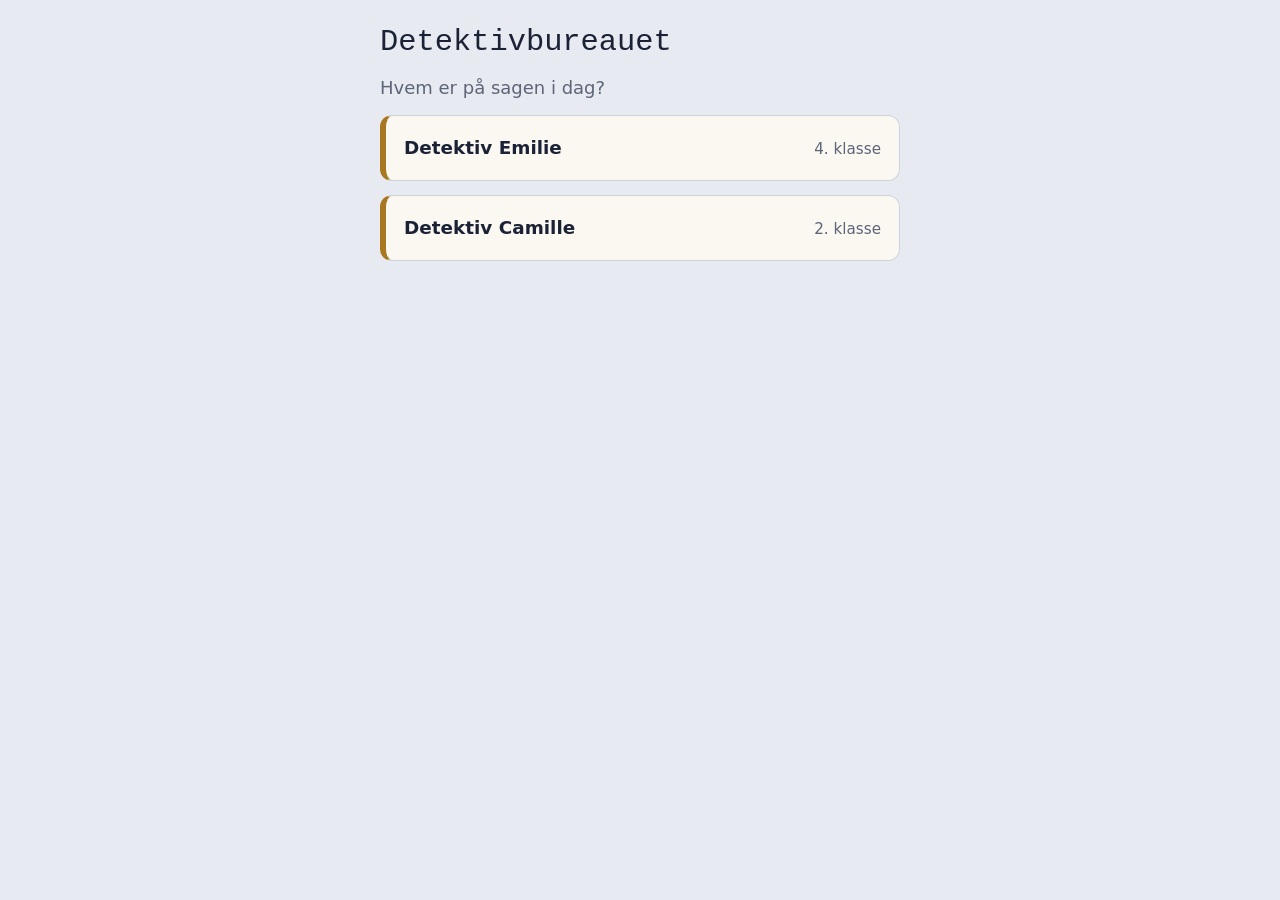
==== index.html @ 8d37b212 "Detektiv Emilie og Detektiv Camille: mysterie-læringsspil (dansk, matematik, engelsk) Co-Authored-By" ====
<!doctype html>
<html lang="da">
<head>
<meta charset="utf-8">
<meta name="viewport" content="width=device-width, initial-scale=1">
<title>Detektivbureauet</title>
<style>
:root{--bg:#e7eaf0;--k:#faf8f1;--t:#1b2236;--d:#5d6579;--brass:#a8771f;--kant:#cdd3de}
@media(prefers-color-scheme:dark){:root{--bg:#111624;--k:#1b2234;--t:#ebe6d8;--d:#a4aabb;--brass:#d3a44c;--kant:#303a52}}
body{margin:0;background:var(--bg);color:var(--t);font:18px/1.5 "Nunito","Segoe UI",system-ui,sans-serif;padding:24px 16px}
.w{max-width:520px;margin:0 auto;display:flex;flex-direction:column;gap:14px}
h1{font:400 1.9rem/1.2 "Special Elite","Courier New",monospace;margin:0}
p{margin:0;color:var(--d)}
.k{display:flex;justify-content:space-between;align-items:baseline;gap:12px;background:var(--k);border:1px solid var(--kant);border-left:6px solid var(--brass);border-radius:12px;padding:18px;text-decoration:none;color:inherit;font-size:1.15rem}
.k span{color:var(--d);font-size:.95rem}.k:hover{border-color:var(--brass)}
</style>
</head>
<body><div class="w"><h1>Detektivbureauet</h1><p>Hvem er på sagen i dag?</p>
<a class="k" href="emilie.html"><b>Detektiv Emilie</b><span>4. klasse</span></a>
<a class="k" href="camille.html"><b>Detektiv Camille</b><span>2. klasse</span></a>
</div></body></html>
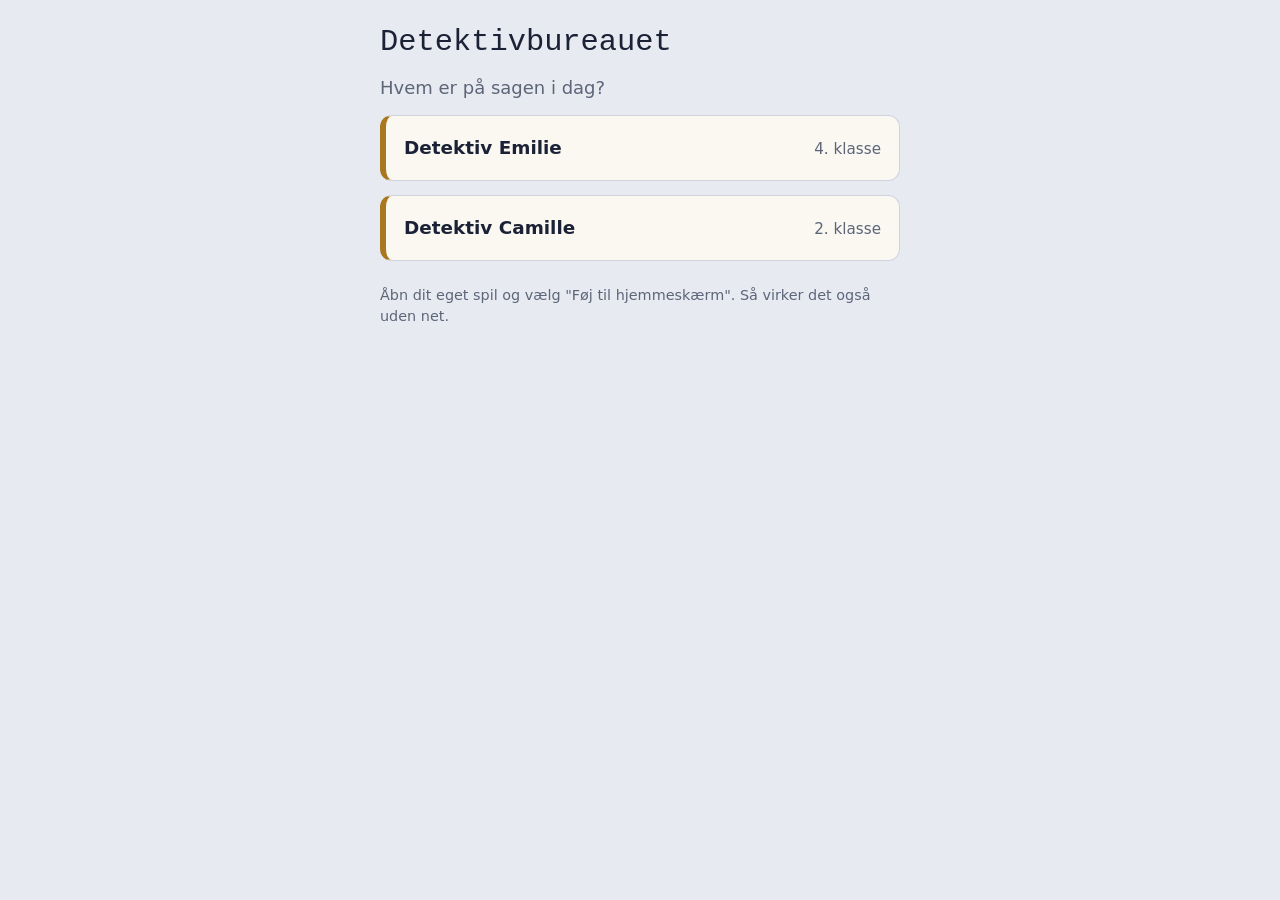
==== commit 1bc6568c: "Opdatering af spillene (detektiv-53813f5495ce)" ====
--- a/index.html
+++ b/index.html
@@ -3,7 +3,15 @@
 <head>
 <meta charset="utf-8">
 <meta name="viewport" content="width=device-width, initial-scale=1">
+<meta name="theme-color" content="#1b2236">
+<meta name="apple-mobile-web-app-capable" content="yes">
+<meta name="mobile-web-app-capable" content="yes">
+<meta name="apple-mobile-web-app-title" content="Detektiv">
 <title>Detektivbureauet</title>
+<link rel="manifest" href="manifest-detektiv.webmanifest">
+<link rel="apple-touch-icon" href="ikoner/detektiv-180.png">
+<link rel="icon" type="image/png" sizes="192x192" href="ikoner/detektiv-192.png">
+<link rel="stylesheet" href="fonts/fonts.css">
 <style>
 :root{--bg:#e7eaf0;--k:#faf8f1;--t:#1b2236;--d:#5d6579;--brass:#a8771f;--kant:#cdd3de}
 @media(prefers-color-scheme:dark){:root{--bg:#111624;--k:#1b2234;--t:#ebe6d8;--d:#a4aabb;--brass:#d3a44c;--kant:#303a52}}
@@ -13,9 +21,12 @@
 p{margin:0;color:var(--d)}
 .k{display:flex;justify-content:space-between;align-items:baseline;gap:12px;background:var(--k);border:1px solid var(--kant);border-left:6px solid var(--brass);border-radius:12px;padding:18px;text-decoration:none;color:inherit;font-size:1.15rem}
 .k span{color:var(--d);font-size:.95rem}.k:hover{border-color:var(--brass)}
+.fod{color:var(--d);font-size:.9rem;margin-top:10px}
 </style>
 </head>
 <body><div class="w"><h1>Detektivbureauet</h1><p>Hvem er på sagen i dag?</p>
 <a class="k" href="emilie.html"><b>Detektiv Emilie</b><span>4. klasse</span></a>
 <a class="k" href="camille.html"><b>Detektiv Camille</b><span>2. klasse</span></a>
-</div></body></html>
+<p class="fod">Åbn dit eget spil og vælg "Føj til hjemmeskærm". Så virker det også uden net.</p>
+</div><script>if('serviceWorker' in navigator){addEventListener('load',()=>{navigator.serviceWorker.register('sw.js').catch(()=>{})})}</script></body>
+</html>
--- a/fonts/fonts.css
+++ b/fonts/fonts.css
@@ -0,0 +1,5 @@
+@font-face{font-family:'Nunito';font-style:normal;font-weight:400;font-display:swap;src:url(fonts/nunito-400.woff2) format('woff2');unicode-range:U+0000-00FF, U+0131, U+0152-0153, U+02BB-02BC, U+02C6, U+02DA, U+02DC, U+0304, U+0308, U+0329, U+2000-206F, U+20AC, U+2122, U+2191, U+2193, U+2212, U+2215, U+FEFF, U+FFFD}
+@font-face{font-family:'Nunito';font-style:normal;font-weight:600;font-display:swap;src:url(fonts/nunito-600.woff2) format('woff2');unicode-range:U+0000-00FF, U+0131, U+0152-0153, U+02BB-02BC, U+02C6, U+02DA, U+02DC, U+0304, U+0308, U+0329, U+2000-206F, U+20AC, U+2122, U+2191, U+2193, U+2212, U+2215, U+FEFF, U+FFFD}
+@font-face{font-family:'Nunito';font-style:normal;font-weight:700;font-display:swap;src:url(fonts/nunito-700.woff2) format('woff2');unicode-range:U+0000-00FF, U+0131, U+0152-0153, U+02BB-02BC, U+02C6, U+02DA, U+02DC, U+0304, U+0308, U+0329, U+2000-206F, U+20AC, U+2122, U+2191, U+2193, U+2212, U+2215, U+FEFF, U+FFFD}
+@font-face{font-family:'Nunito';font-style:normal;font-weight:800;font-display:swap;src:url(fonts/nunito-800.woff2) format('woff2');unicode-range:U+0000-00FF, U+0131, U+0152-0153, U+02BB-02BC, U+02C6, U+02DA, U+02DC, U+0304, U+0308, U+0329, U+2000-206F, U+20AC, U+2122, U+2191, U+2193, U+2212, U+2215, U+FEFF, U+FFFD}
+@font-face{font-family:'Special Elite';font-style:normal;font-weight:400;font-display:swap;src:url(fonts/specialelite-400.woff2) format('woff2');unicode-range:U+0000-00FF, U+0131, U+0152-0153, U+02BB-02BC, U+02C6, U+02DA, U+02DC, U+0304, U+0308, U+0329, U+2000-206F, U+20AC, U+2122, U+2191, U+2193, U+2212, U+2215, U+FEFF, U+FFFD}
